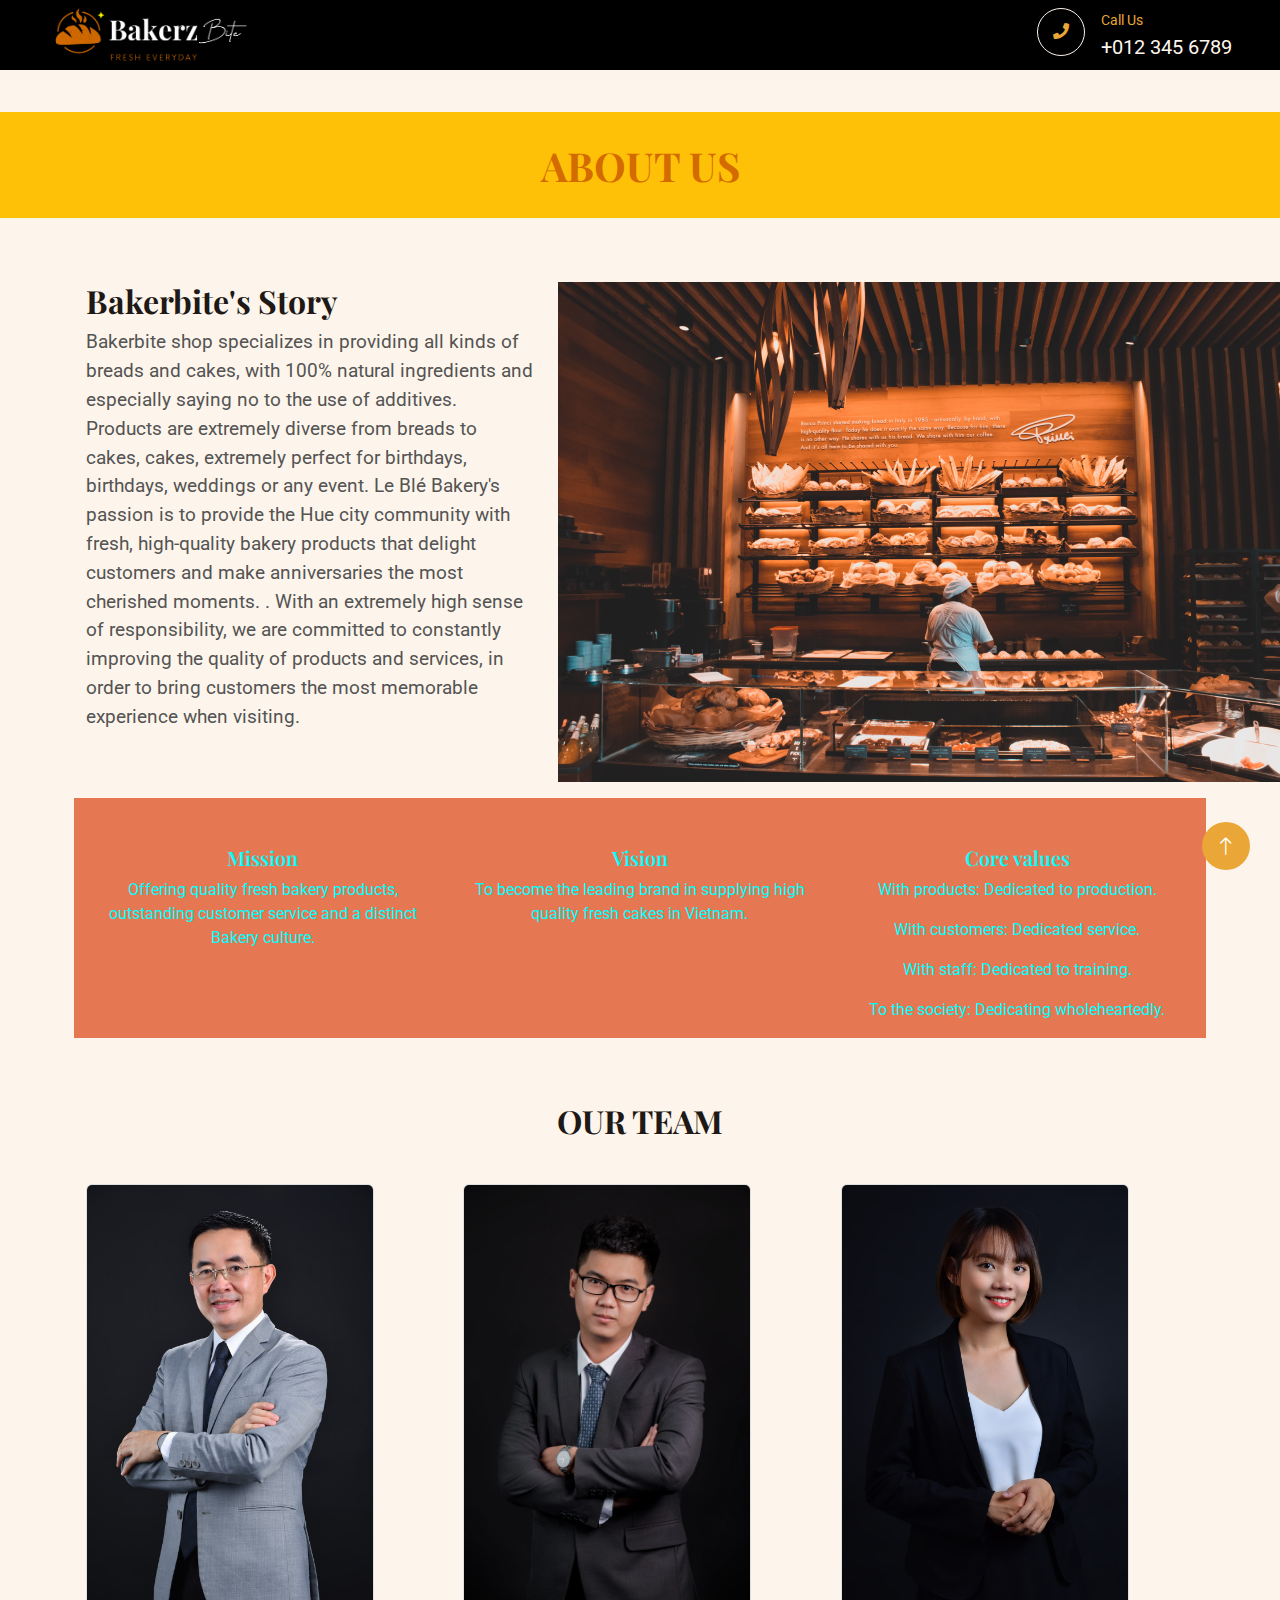
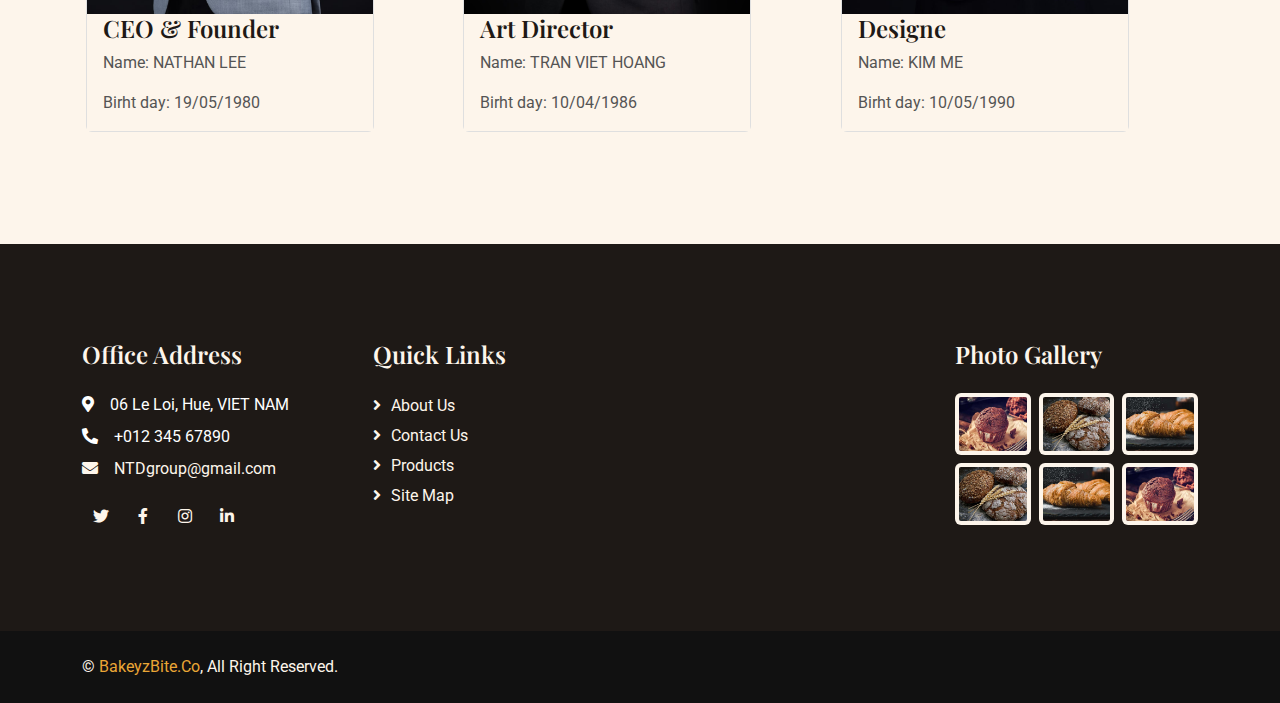
==== pages/about.html @ 88e3acf9 "new" ====
<!DOCTYPE html>
<html lang="en">

<head>
    <meta charset="utf-8">
    <title>Contact</title>
    <meta content="width=device-width, initial-scale=1.0" name="viewport">
    <meta content="" name="keywords">
    <meta content="" name="description">

    <!-- Favicon -->
    <link rel="shortcut icon" type="image/png" href="../img/logo.png">

    <!-- Google Web Fonts -->
    <link rel="preconnect" href="https://fonts.googleapis.com">
    <link rel="preconnect" href="https://fonts.gstatic.com" crossorigin>
    <link
        href="https://fonts.googleapis.com/css2?family=Roboto:wght@400;500&family=Playfair+Display:wght@600;700&display=swap"
        rel="stylesheet">

    <!-- Icon Font Stylesheet -->
    <link href="https://cdnjs.cloudflare.com/ajax/libs/font-awesome/5.10.0/css/all.min.css" rel="stylesheet">
    <link href="https://cdn.jsdelivr.net/npm/bootstrap-icons@1.4.1/font/bootstrap-icons.css" rel="stylesheet">

    <!-- Libraries Stylesheet -->
    <link href="../lib/animate/animate.min.css" rel="stylesheet">
    <link href="../lib/owlcarousel/assets/owl.carousel.min.css" rel="stylesheet">

    <!-- Customized Bootstrap Stylesheet -->
    <link href="../css/bootstrap.min.css" rel="stylesheet">

    <!-- Template Stylesheet -->
    <link href="../css/style.css" rel="stylesheet">
    <link rel="stylesheet" href="../css/contact.css">
    <style>
        .navbar.navbar-expand-lg {
            background-color: black;
        }

        div.About {
            text-align: center;
        }

        p.size {
            display: flex;
            justify-content: center;
            font-size: larger;
        }

        div.img {
            display: block;
            margin-left: auto;
            margin-right: auto;
            width: 40%;
        }

        div.thien {
            background-color: rgb(229, 119, 82);
            color: aqua;

        }

        h5 {
            color: aqua;
        }
    </style>

<body>
    <!-- Topbar Start -->
    <div class="container-fluid top-bar bg-dark text-light px-0 wow fadeIn" data-wow-delay="0.1s">
        <div class="row gx-0 align-items-center d-none d-lg-flex">
            <div class="col-lg-6 px-5 text-start">
                <nav aria-label="breadcrumb">
                    <ol class="breadcrumb">
                        <li class="breadcrumb-item"><a href="#">Home</a></li>
                        <li class="breadcrumb-item active" aria-current="page">About Us</li>

                </nav>

                </ol>
            </div>
            <div class="col-lg-6 px-5 text-end">
                <small>Follow us:</small>
                <div class="h-100 d-inline-flex align-items-center">
                    <a class="btn-lg-square text-primary border-end rounded-0" href=""><i
                            class="fab fa-facebook-f"></i></a>
                    <a class="btn-lg-square text-primary border-end rounded-0" href=""><i
                            class="fab fa-twitter"></i></a>
                    <a class="btn-lg-square text-primary border-end rounded-0" href=""><i
                            class="fab fa-linkedin-in"></i></a>
                    <a class="btn-lg-square text-primary pe-0" href=""><i class="fab fa-instagram"></i></a>
                </div>
            </div>
        </div>

    </div>
    <!-- Topbar End -->

    <!-- Navbar Start -->
    <nav class="navbar navbar-expand-lg navbar-dark fixed-top py-lg-0 px-lg-5 wow fadeIn" data-wow-delay="0.1s">
        <a href="../index.html" class="navbar-brand ms-4 ms-lg-0">
            <img src="../img/Bakerz_logo6_edit-removebg-preview.png" alt="" class="logo">

        </a>
        <button type="button" class="navbar-toggler me-4" data-bs-toggle="collapse" data-bs-target="#navbarCollapse">
            <span class="navbar-toggler-icon"></span>
        </button>
        <div class="collapse navbar-collapse" id="navbarCollapse"> </div>
        <div class=" d-none d-lg-flex">
            <div class="flex-shrink-0 btn-lg-square border border-light rounded-circle">
                <a href="tel:+123456789">
                    <i class="fa fa-phone text-primary"></i>
                </a>
            </div>
            <div class="ps-3">
                <small class="text-primary mb-0">Call Us</small>
                <p class="text-light fs-5 mb-0">+012 345 6789</p>
            </div>
        </div>
    </nav>
    <!-- Navbar End -->


    <body class="bg-light">
        <div class=" pt-3 my-5 ">
            <div class="row">
                <div class="About col bg-warning ">
                    <h1> ABOUT US</h1>
                </div>
            </div>
        </div>
        <div class="container p-3">
            <div class="row">
                <div class="col-5">
                    <h2>Bakerbite's Story</h2>

                    <p class="size text-justify text-align">
                        Bakerbite shop specializes in providing all kinds of breads and cakes, with 100% natural
                        ingredients and especially saying no to the use of additives.
                        Products are extremely diverse from breads to cakes, cakes, extremely perfect for birthdays,
                        birthdays, weddings or any event.

                        Le Blé Bakery's passion is to provide the Hue city community with fresh, high-quality bakery
                        products that delight customers and make anniversaries the most cherished moments. .

                        With an extremely high sense of responsibility, we are committed to constantly improving the
                        quality of products and services, in order to bring customers the most memorable experience when
                        visiting.
                    </p>

                </div>
                <div class="col-md-7 ">
                    <img width="750" height="500" src="../img/andy-li-RndRFJ1v1kk-unsplash.jpg" alt="">
                </div>
            </div>
            <div class="thien row pt-5 my-3 text-center ">
                <div class="col-sm-4 text-center justify-content-center">
                    <h5>Mission</h5>
                    <p>
                        Offering quality fresh bakery products, outstanding customer service and a distinct Bakery
                        culture.
                    </p>

                </div>
                <div class="col-sm-4">
                    <h5>Vision</h5>
                    <p>To become the leading brand in supplying high quality fresh cakes in Vietnam.</p>

                </div>
                <div class="col-sm-4">
                    <h5>Core values</h5>
                    <p>With products: Dedicated to production. </p>
                    <p> With customers: Dedicated service.</p>
                    <p> With staff: Dedicated to training.</p>
                    <p> To the society: Dedicating wholeheartedly.</p>
                </div>

            </div>

            <div class="row pt-5 my-1">
                <h2 class="text-center"> OUR TEAM<h2>
            </div>
            <div class="row ">
                <div class="col-md-4">
                    <h4 class="mb-4"></h4>
                    <div class="card " style="width: 18rem;">
                        <img class="card-img-top" src="../img/Doanh-nhan-nam-13-min.jpg" alt="">
                        <div class="card-body, bg-light">
                            <h4 class="card-title ms-3">CEO & Founder</h4>
                            <p class="card-text ms-3">
                                Name: NATHAN LEE
                            </p>
                            <P class="ms-3">Birht day: 19/05/1980</P>

                        </div>
                    </div>
                </div>
                <div class="col-md-4 ">
                    <h4 class="mb-4"></h4>
                    <div class="card" style="width: 18rem;">
                        <img class="card-img-top" src="../img/MG_2414.jpg" alt="">
                        <div class="card-body, bg-light">
                            <h4 class="card-title ms-3">Art Director</h4>
                            <p class="card-text ms-3">
                                Name: TRAN VIET HOANG
                            </p>
                            <P class="ms-3">Birht day: 10/04/1986</P>
                        </div>
                    </div>
                </div>
                <div class="col-md-4">
                    <h4 class="mb-4"></h4>
                    <div class="card" style="width: 18rem;">
                        <img class="card-img-top" src="../img/Doanh-nhan-nghe-thuat-7-min.jpg" alt="">
                        <div class="card-body, bg-light">
                            <h4 class="card-title ms-3">Designe</h4>
                            <p class="card-text ms-3"> Name: KIM ME </p>
                            <P class="ms-3">Birht day: 10/05/1990</P>

                            </p>

                        </div>

                    </div>
                </div>

            </div>


        </div>

        </div>
    </body>
    <!-- Footer Start -->
    <div class="container-fluid bg-dark text-light footer my-6 mb-0 py-5 wow fadeIn" data-wow-delay="0.1s">
        <div class="container py-5">
            <div class="row g-5">
                <div class="col-lg-3 col-md-6">
                    <h4 class="text-light mb-4">Office Address</h4>
                    <a  href="../pages/contact.html">
                        <p class="mb-2 text-white"><i class="fa fa-map-marker-alt me-3"></i>06 Le Loi, Hue, VIET NAM</p>
                    </a>
                    
                    <a href="tel:+012 345 67890">
                        <p class="mb-2 text-white "><i class="fa fa-phone-alt me-3"></i>+012 345 67890</p>
                    </a>
                    <p class="mb-2"><i class="fa fa-envelope me-3"></i>NTDgroup@gmail.com</p>
                    <div class="d-flex pt-2">
                        <a class="btn btn-square btn-outline-light rounded-circle me-1" href=""><i
                                class="fab fa-twitter"></i></a>
                        <a class="btn btn-square btn-outline-light rounded-circle me-1" href=""><i
                                class="fab fa-facebook-f"></i></a>
                        <a class="btn btn-square btn-outline-light rounded-circle me-1" href="https://www.instagram.com/bakerzbite/"><i
                                class="fab fa-instagram"></i></a>
                        <a class="btn btn-square btn-outline-light rounded-circle me-0" href=""><i
                                class="fab fa-linkedin-in"></i></a>
                    </div>
                </div>
                <div class="col-lg-3 col-md-6">
                    <h4 class="text-light mb-4">Quick Links</h4>
                    <a class="btn btn-link" href="./about.html">About Us</a>
                    <a class="btn btn-link" href="./contact.html">Contact Us</a>
                    <a class="btn btn-link" href="./products.html">Products</a>
                    <a class="btn btn-link" href="./map.html">Site Map</a>
                </div>
                <div class="col-lg-3 col-md-6">

                </div>
                <div class="col-lg-3 col-md-6">
                    <a href="./gallery.html"><h4 class="text-light mb-4">Photo Gallery</h4></a>

                    <div class="row g-2">
                        <div class="col-4">
                            <img class="img-fluid bg-light rounded p-1" src="../img/product-1.jpg" alt="Image">
                        </div>
                        <div class="col-4">
                            <img class="img-fluid bg-light rounded p-1" src="../img/product-2.jpg" alt="Image">
                        </div>
                        <div class="col-4">
                            <img class="img-fluid bg-light rounded p-1" src="../img/product-3.jpg" alt="Image">
                        </div>
                        <div class="col-4">
                            <img class="img-fluid bg-light rounded p-1" src="../img/product-2.jpg" alt="Image">
                        </div>
                        <div class="col-4">
                            <img class="img-fluid bg-light rounded p-1" src="../img/product-3.jpg" alt="Image">
                        </div>
                        <div class="col-4">
                            <img class="img-fluid bg-light rounded p-1" src="../img/product-1.jpg" alt="Image">
                        </div>
                    </div>
                </div>
            </div>
        </div>
    </div>
    <!-- Footer End -->


    <!-- Copyright Start -->
    <div class="container-fluid copyright text-light py-4 wow fadeIn" data-wow-delay="0.1s">
        <div class="container">
            <div class="row">
                <div class="col-md-6 text-center text-md-start mb-3 mb-md-0">
                    &copy; <a href="../index.html">BakeyzBite.Co</a>, All Right Reserved.
                </div>

            </div>
        </div>
    </div>
    <!-- Copyright End -->




    <!-- Back to Top -->
    <a href="#" class="btn btn-lg btn-primary btn-lg-square rounded-circle back-to-top"><i
            class="bi bi-arrow-up"></i></a>


    <!-- JavaScript Libraries -->
    <script src="https://code.jquery.com/jquery-3.4.1.min.js"></script>
    <script src="https://cdn.jsdelivr.net/npm/bootstrap@5.0.0/dist/js/bootstrap.bundle.min.js"></script>
    <script src="lib/wow/wow.min.js"></script>
    <script src="lib/easing/easing.min.js"></script>
    <script src="lib/waypoints/waypoints.min.js"></script>
    <script src="lib/counterup/counterup.min.js"></script>
    <script src="lib/owlcarousel/owl.carousel.min.js"></script>

    <!-- Template Javascript -->
    <script src="js/main.js"></script>
</body>

</html>
---- css/style.css ----
/********** Template CSS **********/
:root {
    --primary: #EAA636;
    --secondary: #545454;
    --light: #FDF5EB;
    --dark: #1E1916;
}

h4,
h5,
h6,
.h4,
.h5,
.h6 {
    font-weight: 600 !important;
}

.py-6 {
    padding-top: 6rem;
    padding-bottom: 6rem;
}

.my-6 {
    margin-top: 6rem;
    margin-bottom: 6rem;
}

.back-to-top {
    position: fixed;
    display: none;
    right: 30px;
    bottom: 30px;
    z-index: 99;
}

.test{
    background-image: url(/img/product-1.jpg);
    height: 350px;
    width: 100%;
}

.parallaxie{
    min-height: 360px;
}
/*** Spinner ***/
#spinner {
    opacity: 0;
    visibility: hidden;
    transition: opacity .5s ease-out, visibility 0s linear .5s;
    z-index: 99999;
}

#spinner.show {
    transition: opacity .5s ease-out, visibility 0s linear 0s;
    visibility: visible;
    opacity: 1;
}

.btn:hover {
    background: rgb(190,104,18);
    background: linear-gradient(234deg, rgba(190,104,18,1) 14%, rgba(200,231,51,1) 53%, rgba(255,93,0,1) 84%);
}
/*** Button ***/
.btn {
    font-weight: 500;
    transition: .5s;
    border: none;

}

.btn.btn-primary {
    color: #FFFFFF;
}

.btn-square {
    width: 38px;
    height: 38px;
}

.btn-sm-square {
    width: 32px;
    height: 32px;
}

.btn-lg-square {
    width:  3rem;
    height: 48px;
}

.btn-square,
.btn-sm-square,
.btn-lg-square {
    padding: 0;
    display: flex;
    align-items: center;
    justify-content: center;
    font-weight: normal;
}

.banner{
    height: 720px;
    width: 100%;
    object-fit: cover;
}
/*** Navbar ***/
.logo{
    width: 100%;
    height: 60px;
    overflow: hidden;
    object-fit: cover;
}
.navbar .dropdown-toggle::after {
    border: none;
    content: "\f107";
    font-family: "Font Awesome 5 Free";
    font-weight: 900;
    vertical-align: middle;
    margin-left: 8px;
}

.navbar .navbar-nav .nav-link {
    padding: 35px 15px;
    color: var(--light);
    outline: none;
}

.navbar .navbar-nav .nav-link:hover,
.navbar .navbar-nav .nav-link.active {
    color: var(--primary);
}

.navbar.fixed-top {
    transition: .5s;
}

@media (max-width: 991.98px) {
    .navbar .navbar-nav {
        margin-top: 10px;
        border-top: 1px solid rgba(255, 255, 255, .3);
        background: var(--dark);
    }

    .navbar .navbar-nav .nav-link {
        padding: 10px 0px;
    }
}

@media (min-width: 992px) {
    .navbar .nav-item .dropdown-menu {
        display: block;
        visibility: hidden;
        top: 100%;
        transform: rotateX(-75deg);
        transform-origin: 0% 0%;
        transition: .5s;
        opacity: 0;
    }

    .navbar .nav-item:hover .dropdown-menu {
        transform: rotateX(0deg);
        visibility: visible;
        transition: .5s;
        opacity: 1;
    }
}


/*** Header ***/
.header-carousel .owl-carousel-inner {
    position: absolute;
    width: 100%;
    height: 100%;
    top: 0;
    left: 0;
    display: flex;
    align-items: center;
    background: rgba(0, 0, 0, .5);
}

.header-carousel .owl-carousel-inner-no-bg {
    position: absolute;
    width: 100%;
    height: 100%;
    top: 0;
    left: 0;
    display: flex;
    align-items: center;
    background: rgba(0, 0, 0, .1);
}




@media (max-width: 768px) {
    .header-carousel .owl-carousel-item {
        position: relative;
        min-height: 600px;
    }

    .header-carousel .owl-carousel-item img {
        position: absolute;
        width: 100%;
        height: 100%;
        object-fit: cover;
    }

    .header-carousel .owl-carousel-item p {
        font-size: 16px !important;
    }
}

.header-carousel .owl-nav {
    position: relative;
    width: 80px;
    height: 80px;
    margin: -40px auto 0 auto;
    display: flex;
    justify-content: center;
    align-items: center;
}

.header-carousel .owl-nav::before {
    position: absolute;
    content: "";
    width: 100%;
    height: 100%;
    top: 0;
    left: 0;
    background: rgb(231,251,63);
    background: radial-gradient(circle, rgba(231,251,63,1) 0%, rgba(252,70,71,1) 100%);
    transform: rotate(45deg);
}

.header-carousel .owl-nav .owl-prev,
.header-carousel .owl-nav .owl-next {
    position: relative;
    font-size: 40px;
    color: var(--primary);
    transition: .5s;
    z-index: 1;
}

.header-carousel .owl-nav .owl-prev:hover,
.header-carousel .owl-nav .owl-next:hover {
    color: var(--dark);
}

.page-header {
    margin-bottom: 6rem;
    background: linear-gradient(rgba(0, 0, 0, .5), rgba(0, 0, 0, .5)), url(../img/carousel-1.jpg) center center no-repeat;
    background-size: cover;
}

.breadcrumb-item+.breadcrumb-item::before {
    color: var(--light);
}

/**Count up **/
.counter {
	/* background-color: #6b38b6; */

	color: black;


	border-radius: 10px;
	font-size: 40px;
	/* box-shadow: 0 15px 30px rgba(0, 0, 0, 0.15); */
}
.counter p {
	font-size: 18px;
	margin-bottom: 15px;
}


/*** Facts ***/
.fact-item {
    transition: .5s;
}

.fact-item:hover {
    margin-top: -10px;
    box-shadow: 0 0 45px rgba(0, 0, 0, .07);
    background: linear-gradient(90deg, #e3ffe7 0%, #d9e7ff 100%);
}

/*** About ***/
.img-twice::before {
    position: absolute;
    content: "";
    width: 60%;
    height: 80%;
    top: 10%;
    left: 20%;
    background: var(--primary);
    border: 25px solid var(--light);
    border-radius: 6px;
    z-index: -1;
}


/*** Product ***/
.product-item {
    transition: .5s;
}

.product-item:hover {
    background: var(--primary) !important;
}



.product-item:hover * {
    color: var(--light);
}

.product-item:hover .border-primary {
    border-color: var(--light) !important;
}

.product-item .product-overlay {
    position: absolute;
    width: 100%;
    height: 0;
    top: 0;
    left: 0;
    display: flex;
    align-items: center;
    justify-content: center;
    background: rgba(0, 0, 0, .5);
    overflow: hidden;
    opacity: 0;
    transition: .5s;
}

.product-item:hover .product-overlay {
    height: 100%;
    opacity: 1;
}


/*** Team ***/
.team-item .team-text {
    position: relative;
    height: 100px;
    overflow: hidden;
}

.team-item .team-title {
    position: absolute;
    width: 100%;
    height: 100%;
    top: 0;
    left: 0;
    display: flex;
    flex-direction: column;
    align-items: center;
    justify-content: center;
    background: var(--light);
    transition: .5s;
}

.team-item:hover .team-title {
    top: -100px;
}

.team-item .team-social {
    position: absolute;
    width: 100%;
    height: 100%;
    top: 100px;
    left: 0;
    display: flex;
    align-items: center;
    justify-content: center;
    background: var(--primary);
    transition: .5s;
}

.team-item .team-social .btn {
    margin: 0 3px;
}

.team-item:hover .team-social {
    top: 0;
}


/*** Testimonial ***/
.testimonial-carousel .owl-item .testimonial-item img {
    width: 60px;
    height: 60px;
}

.testimonial-carousel .owl-item .testimonial-item,
.testimonial-carousel .owl-item .testimonial-item * {
    transition: .5s;
}

.testimonial-carousel .owl-item.center .testimonial-item {
    /* background: var(--primary) !important; */
    background: rgb(238,174,202);
    background: radial-gradient(circle, rgba(238,174,202,1) 0%, rgba(233,203,148,1) 100%);
}

.testimonial-carousel .owl-item.center .testimonial-item * {
    color: #FFFFFF !important;
}

   /*---owl-nav= navbar chua nut pre-next */
.testimonial-carousel .owl-nav {
    margin-top: 30px;
    display: flex;
    justify-content: center;

}

.testimonial-carousel .owl-nav .owl-prev,
.testimonial-carousel .owl-nav .owl-next {
    margin: 0 12px;
    width: 50px;
    height: 50px;
    display: flex;
    align-items: center;
    justify-content: center;
    border-radius: 50px;
    font-size: 22px;
    color: var(--light);
    background: var(--primary);
    transition: .5s;
}

.testimonial-carousel .owl-nav .owl-prev:hover,
.testimonial-carousel .owl-nav .owl-next:hover {
    color: var(--primary);
    background: var(--dark);
}


/*** Footer ***/
.footer .btn.btn-link {
    display: block;
    margin-bottom: 5px;
    padding: 0;
    text-align: left;
    color: var(--light);
    font-weight: normal;
    text-transform: capitalize;
    transition: .3s;
}

.footer .btn.btn-link::before {
    position: relative;
    content: "\f105";
    font-family: "Font Awesome 5 Free";
    font-weight: 900;
    color: var(--light);
    margin-right: 10px;
}

.footer .btn.btn-link:hover {
    color: var(--primary);
    letter-spacing: 1px;
    box-shadow: none;
    background: var(--dark);
}

.copyright {
    background: #111111;
}

.copyright a {
    color: var(--primary);
}

.copyright a:hover {
    color: var(--light);
}


/* Count down */

.rating{
    position: relative;
    width: 400px;

    padding: 20px 30px;

    border-radius: 5px;
    display: flex;
    align-items: center;
    justify-content: center;
    flex-direction: column;
  }
.rating .post{
    display: none;
  }
  .rating .text{
    font-size: 25px;
    color: #666;
    font-weight: 500;
  }
  .rating .edit{
    position: absolute;
    right: 10px;
    top: 5px;
    font-size: 16px;
    color: #666;
    font-weight: 500;
    cursor: pointer;
  }
  .rating .edit:hover{
    text-decoration: underline;
  }
  .rating .star-widget input{
    display: none;
  }
  .star-widget label{
    font-size: 40px;
    color: #444;
    padding: 10px;
    float: right;
    transition: all 0.2s ease;
  }
  input:not(:checked) ~ label:hover,
  input:not(:checked) ~ label:hover ~ label{
    color: #fd4;
  }
  input:checked ~ label{
    color: #fd4;
  }
  input#rate-5:checked ~ label{
    color: #fe7;
    text-shadow: 0 0 20px #952;
  }
  #rate-1:checked ~ form header:before{
    content: "I just hate it ";
  }
  #rate-2:checked ~ form header:before{
    content: "I don't like it ";
  }
  #rate-3:checked ~ form header:before{
    content: "It is awesome ";
  }
  #rate-4:checked ~ form header:before{
    content: "I just like it ";
  }
  #rate-5:checked ~ form header:before{
    content: "I just love it ";
  }
  .rating form{
    display: none;
  }
  input:checked ~ form{
    display: block;
  }
  form header{
    width: 100%;
    font-size: 25px;
    color: #fe7;
    font-weight: 500;
    margin: 5px 0 20px 0;
    text-align: center;
    transition: all 0.2s ease;
  }
  form .textarea{
    height: 100px;
    width: 100%;
    overflow: hidden;
  }
  form .textarea textarea{
    height: 100%;
    width: 100%;
    outline: none;
    border: 1px solid orangered;

    padding: 10px;
    font-size: 17px;
    resize: none;
  }
  .textarea textarea:focus{
    border-color: #444;
  }
  form .btn{
    height: 45px;
    width: 100%;
    margin: 15px 0;
  }

  form .btn button:hover{
    background: #1b1b1b;
  }

  .submit {
	margin-top: 20px;
	width: 100%;
	height: 50px;
	border: 1px solid;
	background: #2691d9;
	border-radius: 25px;
	font-size: 18px;
	color: #e9f4fb;
	font-weight: 700;
	cursor: pointer;
	outline: none;
	transition: 0.5s;
}


/* END COunt down */
---- css/contact.css ----
.title{
    text-align: center;
    width: 100%;
    float:left; 
    padding-bottom: 50px;   
}

input,textarea{
    width: 100%;
    margin-bottom: 30px;
    padding-left: 0px;
    border: solid 1px #FDF5EB;
    border-bottom: 2px solid #d9d9d9;
    margin-bottom: 30px;
    padding-bottom: 10px;
    background: #FDF5EB;
}

input.error,textarea.error{
    border: solid 3px red;
}
textarea{
    height: 100px;
}

input:focus,textarea:focus{
    border: none;
    outline: none;
}
button{
    width: 70%;
    background-color:#D36B00;
    border-radius:8px;
    border:none;
}

.error_field{
    color:red;
}
#wrap{
    width:  100%;
    padding: 3rem;
    background: #FDF5EB;
    box-shadow: 0px 0px 20px 0px #e0e0e0;
    padding-top: 0px;
    margin-top: 60px;
    padding-bottom: 0px;
    padding-left: 0px;
    padding-right: 0px;
}

.navbar.navbar-expand-lg{
    background-color:black;
}
.center{
    text-align: center;
    padding-bottom: 100px;
    margin-bottom: 15px;
}
@keyframes effect_border {
    from {width:0%;}
    to {width:100%;}
}

.effect_focus{
    width:100%;
    background-color: #d9d9d9;
    height: 2px;
    display:inline-block;
    margin-bottom: 30px;
}

.effect_focus .point{
    background-color:#D36B00;
    width:0px;
    height: 2px;
}

.effect_focus .point.focus{
    animation: effect_border 0.5s forwards;
}

.effect_focus .point.unfocus{
    animation: effect_border 0.5s reverse;
}
lable{
    float:left;
    padding-left: 0px;
}

.submit_contact{
    width: 280px;
    background-color:#EAA636;
    float: none;
    display: inline-flex;
    border-radius: 20px;
}

#import{
    float:right;
}

lable,.center,h3{
    color: #D36B00;
}

h1{
    padding-top: 30px;
    color: #D36B00;
    text-align: center;
    padding-bottom: 20px;
}
.centered{
    padding-bottom: 30px;
}
h3{
    padding-top: 30spx;
}

.chat-toggle{
    background-color: red;
}

.contact{
    padding-top: 8rem;
    padding-bottom: 7rem;
}

iframe{
    height: 100%;
    width: 577px;
}

.open-button {
    background-color: #EAA636;
    color: white;
    padding: 16px 20px;
    border: none;
    cursor: pointer;
    opacity: 0.8;
    position: fixed;
    bottom: 23px;
    right: 37px;
    width: 117px;
    margin-right: 62px;
    border-radius: 30px;
  }
  
  /* The popup chat - hidden by default */
  .chat-popup {
    display: none;
    position: fixed;
    bottom: 0;
    right: 15px;
    border: 3px solid #f1f1f1;
    z-index: 9;
  }
  
  /* Add styles to the form container */
  .form-container {
    max-width: 300px;
    padding: 10px;
    background-color: white;
  }
  
  /* Full-width textarea */
  .form-container textarea {
    width: 100%;
    padding: 15px;
    margin: 5px 0 22px 0;
    border: none;
    background: #f1f1f1;
    resize: none;
    min-height: 200px;
  }
  
  /* When the textarea gets focus, do something */
  .form-container textarea:focus {
    background-color: #ddd;
    outline: none;
  }
  
  /* Set a style for the submit/send button */
  .form-container .btn {
    background-color: #04AA6D;
    color: white;
    padding: 16px 20px;
    border: none;
    cursor: pointer;
    width: 100%;
    margin-bottom:10px;
    opacity: 0.8;
  }
  
  /* Add a red background color to the cancel button */
  .form-container .cancel {
    background-color: red;
  }
  
  /* Add some hover effects to buttons */
  .form-container .btn:hover, .open-button:hover {
    opacity: 1;
  }
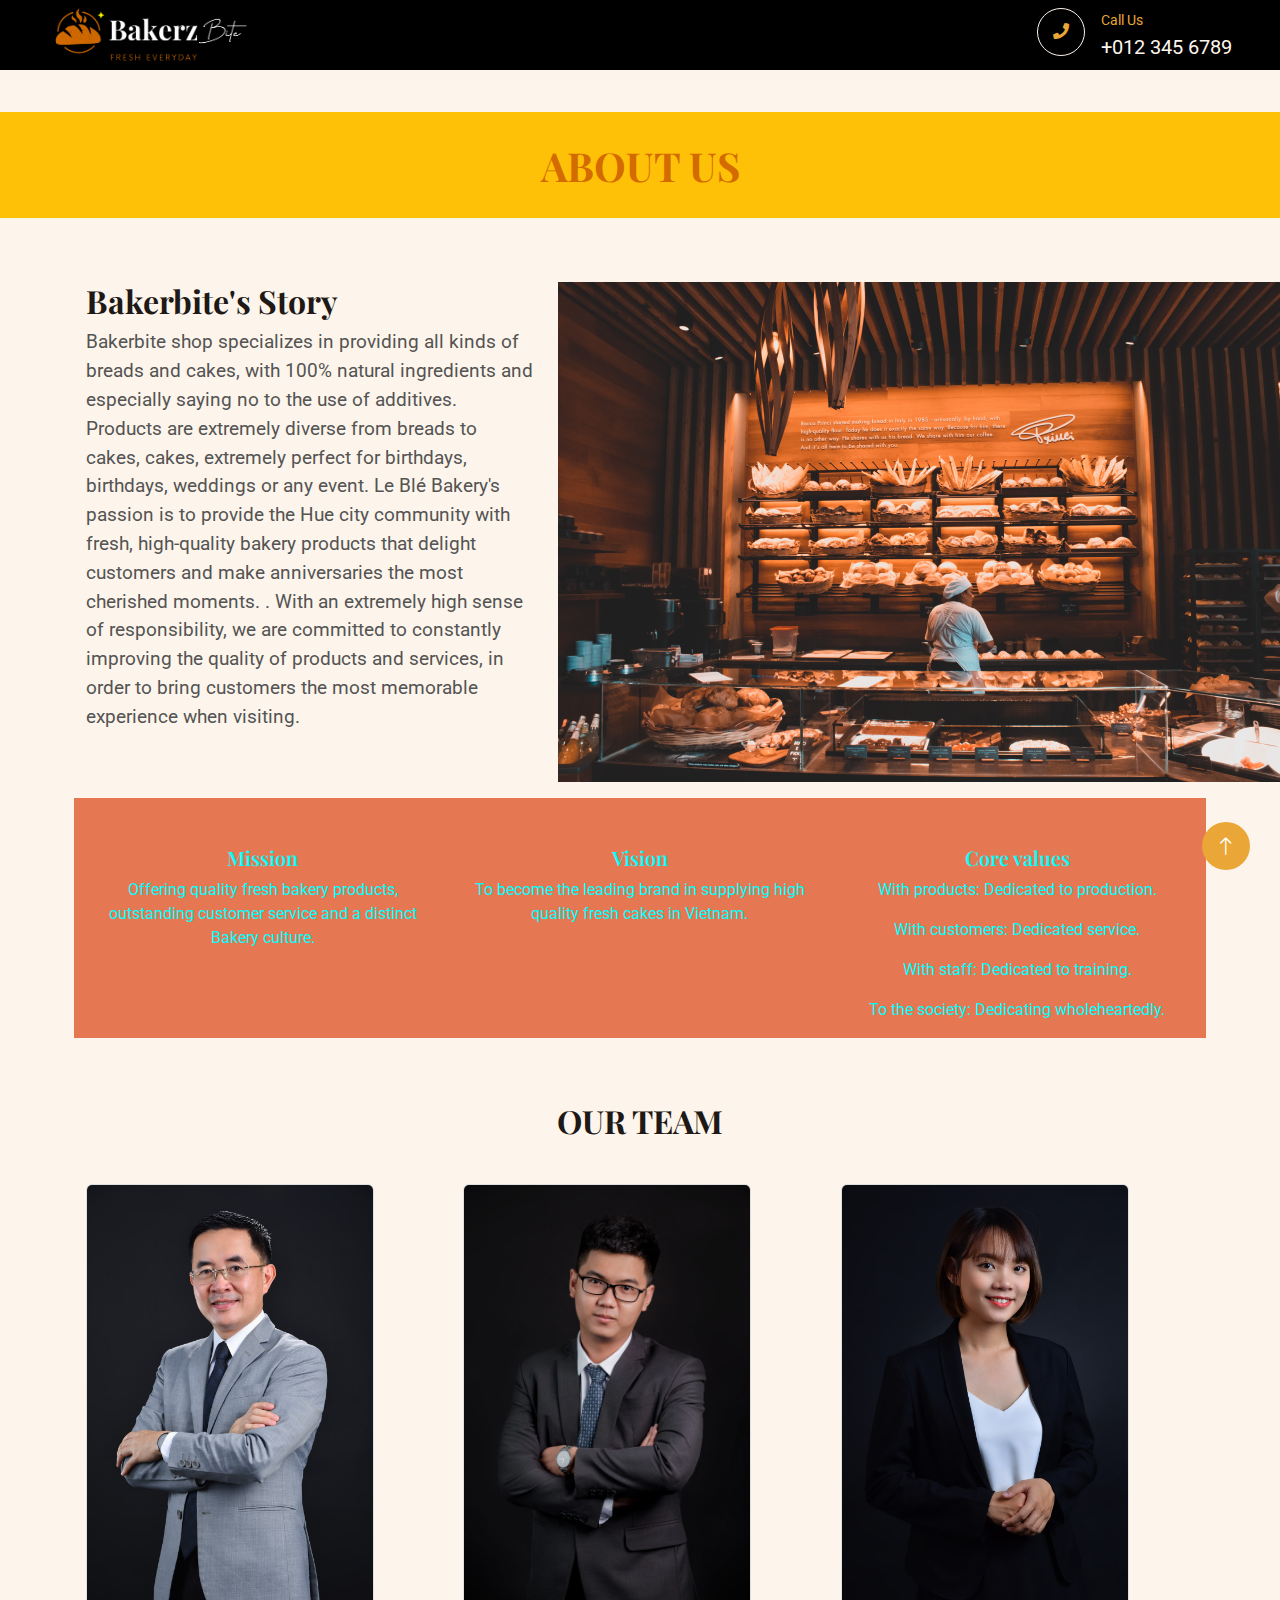
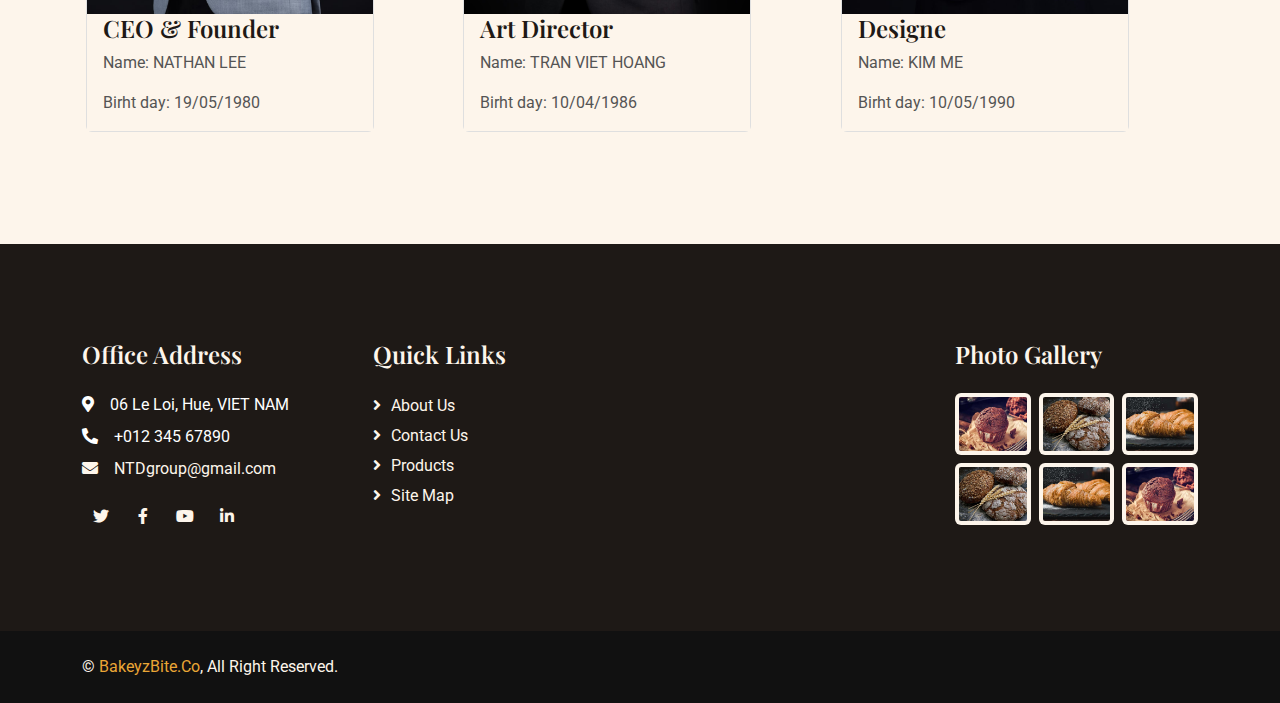
==== commit 29038898: "Update" ====
--- a/pages/about.html
+++ b/pages/about.html
@@ -250,8 +250,8 @@
                                 class="fab fa-twitter"></i></a>
                         <a class="btn btn-square btn-outline-light rounded-circle me-1" href=""><i
                                 class="fab fa-facebook-f"></i></a>
-                        <a class="btn btn-square btn-outline-light rounded-circle me-1" href="https://www.instagram.com/bakerzbite/"><i
-                                class="fab fa-instagram"></i></a>
+                        <a class="btn btn-square btn-outline-light rounded-circle me-1" href=""><i
+                                class="fab fa-youtube"></i></a>
                         <a class="btn btn-square btn-outline-light rounded-circle me-0" href=""><i
                                 class="fab fa-linkedin-in"></i></a>
                     </div>
